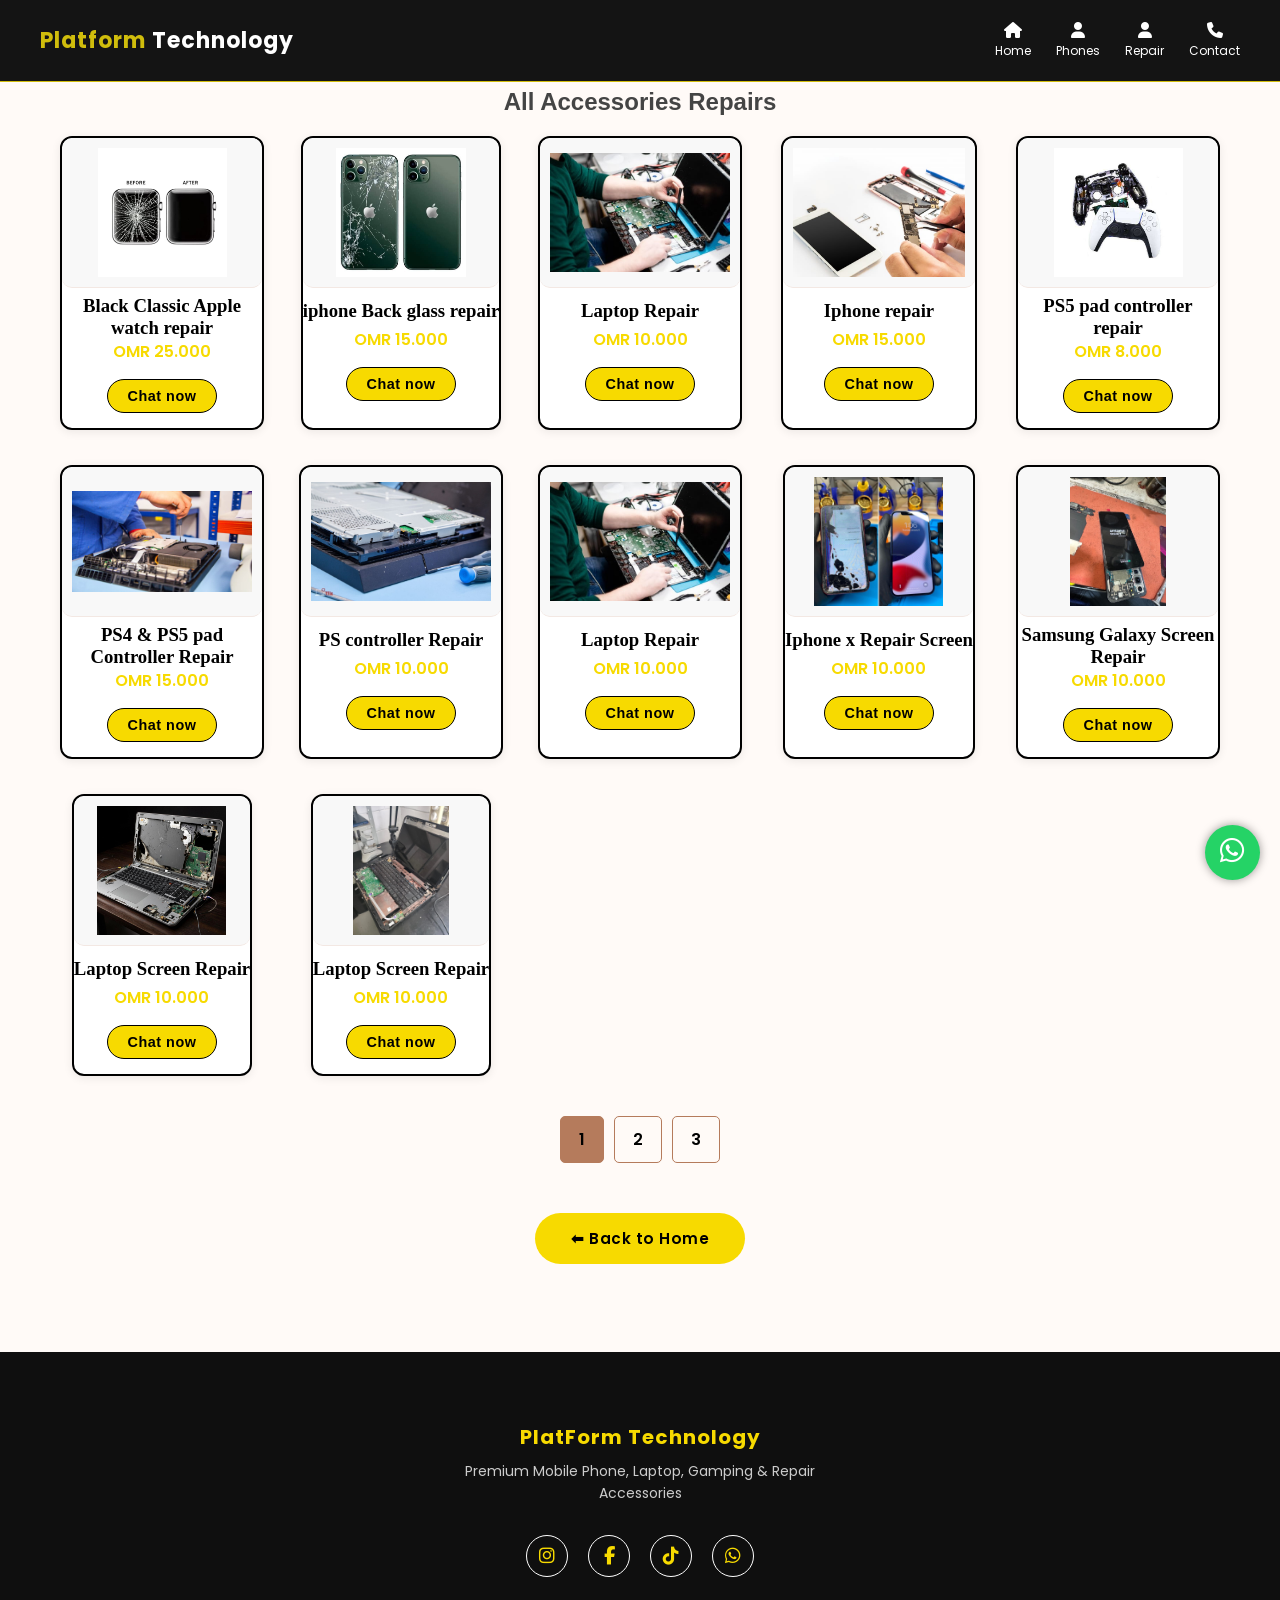
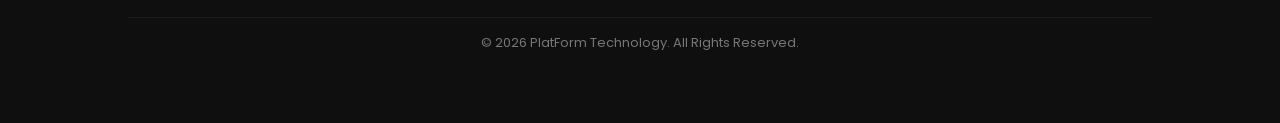
==== ALL REPAIRS.HTML @ 3eb85ddc "still working" ====
<!DOCTYPE html>
<html lang="en">
<head>
  <meta charset="UTF-8" />
  <meta name="viewport" content="width=device-width, initial-scale=1.0" />
  <title>Platform Technology</title>

  <link rel="stylesheet" href="style.css" />
  <link href="https://fonts.googleapis.com/css2?family=Playfair+Display:wght@600&family=Poppins:wght@300;400;500&display=swap" rel="stylesheet">
  <link rel="stylesheet" href="https://cdnjs.cloudflare.com/ajax/libs/font-awesome/6.5.0/css/all.min.css">
</head>

<body>

<!-- HEADER -->
<header class="main-header">
  <div class="logo">
    Platform <span> Technology</span>
  </div>

  <nav class="nav-icons">
    <a href="index.html" title="Home">
      <i class="fa-solid fa-house"></i>
      <span>Home</span>
    </a>

    <a href="abaya.html" title="Abayas">
      <i class="fa-solid fa-user"></i>
      <span>Phones</span>
    </a>

    <a href="ALL REPAIRS.HTML" title="Abayas">
      <i class="fa-solid fa-user"></i>
      <span>Repair</span>
    </a>

    <a href="#Contact" title="Contact">
      <i class="fa-solid fa-phone"></i>
      <span>Contact</span>
    </a>
  </nav>
</header>

<!-- PRODUCTS -->
<section class="products">
  <h2>All Accessories Repairs</h2>

  <div class="product-grid">

    <div class="product reveal-zoom">
      <img src="img/apple watch repair 1.jpeg" alt="watch repair">
      <h3> Black Classic Apple watch repair</h3>
      <p class="price">OMR 25.000</p>
      <button class="btn" onclick="sendToWhatsApp(this)">Chat now</button>
    </div>

    <div class="product reveal-zoom">
      <img src="img/iphone back glass repair.jpeg" alt="iphone repair">
      <h3>iphone Back glass repair</h3>
      <p class="price">OMR 15.000</p>
      <button class="btn" onclick="sendToWhatsApp(this)">Chat now</button>
    </div>

    <div class="product reveal-zoom">
      <img src="img/Laptop repair.jpeg" alt="laptop Repair">
      <h3>Laptop Repair</h3>
      <p class="price">OMR 10.000</p>
      <button class="btn" onclick="sendToWhatsApp(this)">Chat now</button>
    </div>

    <div class="product reveal-zoom">
      <img src="img/iphone repairs.jpeg" alt="iphone repair">
      <h3>Iphone repair</h3>
      <p class="price">OMR 15.000</p>
      <button class="btn" onclick="sendToWhatsApp(this)">Chat now</button>
    </div>

    <div class="product reveal-zoom">
      <img src="img/Gaming pad repair.jpeg" alt="pad repair">
      <h3>PS5 pad controller repair</h3>
      <p class="price">OMR 8.000</p>
      <button class="btn" onclick="sendToWhatsApp(this)">Chat now</button>
    </div>


    <div class="product reveal-zoom">
      <img src="img/PS 4 & 5 REPAIR.jpeg" alt="abaya">
      <h3>PS4 & PS5 pad Controller Repair</h3>
      <p class="price">OMR 15.000</p>
      <button class="btn" onclick="sendToWhatsApp(this)">Chat now</button>
    </div>


    <div class="product reveal-zoom">
      <img src="img/PS REPAIR.jpeg" alt="PS REPAIR">
      <h3>PS controller Repair</h3>
      <p class="price">OMR 10.000</p>
      <button class="btn" onclick="sendToWhatsApp(this)">Chat now</button>
    </div>


    <div class="product reveal-zoom">
      <img src="img/laptop repair 3.jpeg" alt="abaya">
      <h3>Laptop Repair </h3>
      <p class="price">OMR 10.000</p>
      <button class="btn" onclick="sendToWhatsApp(this)">Chat now</button>
    </div>

    <div class="product reveal-zoom">
      <img src="img/IPHONE X REPAIR.jpeg" alt="IPHONE X ">
      <h3>Iphone x Repair Screen</h3>
      <p class="price">OMR 10.000</p>
      <button class="btn" onclick="sendToWhatsApp(this)">Chat now</button>
    </div>


    <div class="product reveal-zoom">
      <img src="img/SAMSUNG REPAIR.jpeg" alt="SAMSUNG">
      <h3>Samsung Galaxy Screen Repair</h3>
      <p class="price">OMR 10.000</p>
      <button class="btn" onclick="sendToWhatsApp(this)">Chat now</button>
    </div>


    <div class="product reveal-zoom">
      <img src="img/lapttop.jpeg" alt="laptop">
      <h3>Laptop Screen Repair</h3>
      <p class="price">OMR 10.000</p>
      <button class="btn" onclick="sendToWhatsApp(this)">Chat now</button>
    </div>


    <div class="product reveal-zoom">
      <img src="img/lapttop 2.jpeg" alt="laptop">
      <h3>Laptop Screen Repair</h3>
      <p class="price">OMR 10.000</p>
      <button class="btn" onclick="sendToWhatsApp(this)">Chat now</button>
    </div>


  </div>
  <!-- PAGINATION -->
<div class="pagination">
  <a href="ANKER.html" class="page active">1</a>
  <a href="PAWA.HTML" class="page ">2</a>
  <a href="porodo.html" class="page ">3</a>
</div>

    <!-- Back to Home -->
    <div style="margin-top: 50px;">
      <a href="index.html" class="btn">⬅ Back to Home</a>
    </div>
</section>



<!-- FOOTER -->
<footer class="site-footer">
  <div class="footer-content">
    <div class="footer-brand">
      <h3>PlatForm Technology</h3>
      <p>Premium Mobile Phone, Laptop, Gamping & Repair Accessories</p>
    </div>

    <div class="footer-socials">
      <a href="#"><i class="fab fa-instagram"></i></a>
      <a href="#"><i class="fab fa-facebook-f"></i></a>
      <a href="#"><i class="fab fa-tiktok"></i></a>
      <a href="#"><i class="fab fa-whatsapp"></i></a>
    </div>
  </div>

  <div class="footer-bottom">
    © 2026 PlatForm Technology. All Rights Reserved.
  </div>
</footer>

<!-- FLOATING WHATSAPP -->
<a href="https://wa.me/2349033847211" class="whatsapp-float" target="_blank">
  <i class="fab fa-whatsapp"></i>
</a>

<script src="script.js"></script>
</body>
</html>
---- style.css ----
/* ---------- GLOBAL STYLES ---------- */
* {
  margin: 0;
  padding: 0;
  box-sizing: border-box;
}


body {
  font-family: 'Poppins', sans-serif;
  background-color: #0a0a0a;
  color: #ffffff;
  overflow-x: hidden;
}

a {
  text-decoration: none;
  color: inherit;
}

/* ---------- HEADER ---------- */
.main-header {
  position: fixed;
  top: 0;
  left: 0;
  width: 100%;
  height: 82px;
  background: rgba(0, 0, 0, 0.92);
  backdrop-filter: blur(10px);
  display: flex;
  align-items: center;
  justify-content: space-between;
  padding: 0 40px;
  z-index: 1000;
  border-bottom: 1px solid #f1da0bd9;
}

/* LOGO */
.logo {
  font-size: 22px;
  font-weight: 700;
  color: #f1da0bd9;
  letter-spacing: 1px;
}

.logo span {
  color: #fff;
}

/* NAV ICONS */
.nav-icons {
  display: flex;
  gap: 25px;
}

.nav-icons a {
  text-decoration: none;
  color: #fff;
  font-size: 12px;
  display: flex;
  flex-direction: column;
  align-items: center;
  gap: 4px;
  transition: all 0.3s ease;
}

.nav-icons a i {
  font-size: 16px;
}

.nav-icons a:hover {
  color: #f1da0bd9;
  transform: translateY(-2px);
}

/* HEADER BUTTON */
.header-btn {
  background: #f1da0bd9;
  color: #000;
  padding: 9px 20px;
  border-radius: 20px;
  font-size: 13px;
  font-weight: 600;
  text-decoration: none;
  transition: background 0.3s ease;
}

.header-btn:hover {
  background: #f1da0bd9;
}

/* ===== MOBILE HEADER FIX ===== */
@media (max-width: 768px) {

  .main-header {
    height: 60px;
    padding: 0 15px;
    flex-direction: row;
  }

  /* Logo smaller */
  .logo {
    font-size: 16px;
    white-space: nowrap;
  }

  /* Center icons in one line */
  .nav-icons {
    flex: 1;
    display: flex;
    justify-content: center;
    gap: 22px;
  }

  /* ICON ONLY — NO TEXT */
  .nav-icons span {
    display: none;
  }

  .nav-icons a i {
    font-size: 18px;
  }

  /* WhatsApp button becomes icon-like */
  .header-btn {
    padding: 6px 10px;
    font-size: 12px;
    border-radius: 50%;
    width: 36px;
    height: 36px;
    display: flex;
    align-items: center;
    justify-content: center;
  }

  .header-btn::after {
    content: "";
    font-family: "Font Awesome 6 Brands";
    font-size: 16px;
  }

  .header-btn {
    color: transparent;
  }
}



/* ---------- HERO SECTION ---------- */
.hero h1 {
  font-size: 2.6rem;
  color: #f7da00da;
  margin-bottom: 8px;
  line-height: 1.4;
}

.hero p {
  font-size: 1.05rem;
  color: #e0e0e0;
  margin-bottom: 26px;
  max-width: 520px;
  margin-left: auto;
  margin-right: auto;
  line-height: 1.5;
}



.hero {
  position: relative;
  height: 100vh;
  overflow: hidden;
  display: flex;
  align-items: center;
  justify-content: center;
  color: #fff;
}



/* Video */
.hero-video {
  position: absolute;
  top: 0;
  left: 0;
  width: 100%;
  height: 110%;
  object-fit: cover;
  object-position:45px;
  z-index: -2;
}



/* Overlay */
.overlay {
  position: absolute;
  top: 0;
  left: 0;
  width: 100%;
  height: 100%;
  background: linear-gradient(
    to right,
    rgba(0,0,0,0.65),
    rgba(0,0,0,0.25),
    rgba(0,0,0,0.1)
  );

  z-index: -1;
}



/* Content */
.hero-content {
  z-index: 1;
  max-width: 800px;
  padding: 20px;
  transform: translateY(30px); /* fine-tune vertical position */
}




.btn {
  display: inline-block;
  background: #f7da00;
  color: #000;
  padding: 14px 36px;
  border-radius: 30px;
  font-size: 0.95rem;
  font-weight: 600;
  text-decoration: none;
  letter-spacing: 0.5px;
  transition: all 0.3s ease;
}

.btn:hover {
  background: #d6a98c;
  transform: translateY(-2px);
}

@media (max-width: 768px) {
  .hero {
    justify-content: center;
    text-align: center;
    padding: 0 20px;
  }

  .hero-content {
    max-width: 100%;
  }

  .hero h1 {
    font-size: 2rem;
  }

  .hero p {
    font-size: 0.95rem;
  }
}


@media (min-width: 992px) {
  .hero {
    justify-content: flex-start;
    padding-left: 8%;
  }

  .hero-content {
    max-width: 520px;
    text-align: left;
  }

  .hero h1 {
    font-size: 3.2rem;
    line-height: 1.25;
  }

  .hero p {
    font-size: 1.15rem;
    margin-left: 0;
    margin-right: 0;
  }
}





/* ---------- ABOUT SECTION ---------- */
.about {
  display: flex;
  align-items: center;
  justify-content: space-between;
  padding: 90px 60px;
  flex-wrap: wrap;
  background: #111;
}


.about-text {
  width: 60%;
}

.about-text h2 {
  color: #f7da00;;
  margin-bottom: 20px;
  font-size: 1.7rem;
}

.about-text p {
  color: #ccc;
  line-height: 1;
  text-align: justify;
  font-family: 'Gill Sans', 'Gill Sans MT', Calibri, 'Trebuchet MS', sans-serif;
}


.about-image {
  width: 220px;
  height: 180px;
  max-width: 310px;
  border-radius: 20px;
  object-fit: cover;
}


/* ===== ABOUT SECTION MOBILE FIX ===== */
@media (max-width: 768px) {

  .about {
    flex-direction: column;
    padding: 60px 20px;
    text-align: center;
  }
  
  .about-video {
    width: 100%;
    max-width: 320px;
    margin-bottom: 30px;
  }

  .about-text {
    width: 100%;
  }

  .about-text h2 {
    font-size: 1.6rem;
  }

  .about-text p {
    font-size: 0.95rem;
    line-height: 1.6;
  }
}

/* ---------- PRODUCTS SECTION ---------- */
.products {
  padding: 88px 60px;
  background: #fffaf7; /* soft blush/cream background */
  text-align: center;
}

.products h2 {
  color: #444; /* soft warm gold-brown */
  margin-bottom: 20px;
  font-size: 1.5rem;
  font-family: Helvetica;
  font-weight: 600;
}

.products p.subtitle {
  color: #444;
  font-size: 1rem;
  margin-bottom: 40px;
  max-width: 700px;
  margin-left: auto;
  margin-right: auto;
}

/* GRID */
.product-grid {
  display: grid;
  grid-template-columns: repeat(auto-fit, minmax(190px, 1fr));
  gap: 35px;
  justify-items: center;
}

/* CARD STYLE */
.product {
  background: #ffffff;
  border-radius: 12px;
  border: 2px solid #000;;
  overflow: hidden;
  box-shadow: 0 2px 10px rgba(0,0,0,0.08);
  transition: transform 0.3s ease, box-shadow 0.3s ease;
  padding-bottom: 15px;
  max-width: 330px;
}

.product:hover {
  transform: translateY(-5px);
  box-shadow: 0 6px 20px rgba(0,0,0,0.1);
}

.product img {
  width: 100%;
  height: 150px;
  object-fit: contain;
  border-bottom: 1px solid #f3e8e3;
  background-color: #f8f8f8;
  padding: 10px;
  border-radius: 10px;
}

.product h3 {
  min-height: 32px;      
  display: flex;
  align-items: center;
  justify-content: center;
  text-align: center;
  color: #000;
  font-family: 'Times New Roman', Times, serif;
}

.product p.price {
  color: #f7da00;
  font-weight: 600;
  font-size: 1rem;
  margin-bottom: 15px;
}

/* BUTTON */
.product .btn {
  background: #f7da00;
  color: #000;
  border: 1.5px solid #000000;
  padding: 8px 20px;
  border-radius: 25px;
  font-weight: 600;
  font-size: 0.9rem;
  transition: all 0.3s ease;
}

.product .btn:hover {
  background: #fff;
  color: #000;
}

/* ---------- MOBILE PRODUCT GRID FIX ---------- */
@media (max-width: 768px) {
  .products {
    padding: 60px 20px;
  }

  .product-grid {
    grid-template-columns: repeat(2, 1fr);
    gap: 15px;
  }

  .product {
    padding-bottom: 10px;
    max-width: 100%;
  }

  .product img {
    height: 170px;
  }

  .product h3 {
    min-height: 36px;
  }

  .product p.price {
    font-size: 0.9rem;
  }

  .product .btn {
    font-size: 0.75rem;
    padding: 6px 14px;
  }
}



/* CONTACT SECTION */
#contact {
  background: #000;
  padding: 70px 10%;
}

.contact-wrapper {
  display: flex;
  flex-wrap: wrap;
  justify-content: space-between;
  align-items: flex-start;
  gap: 40px;
  margin-top: 20px;
}

/* Left side info */
.contact-info {
  flex: 1;
  min-width: 320px;
  background: #111;
  border-radius: 10px;
  padding: 25px;
  box-shadow: 0 4px 15px rgba(0,0,0,0.1);
  overflow: hidden;
  transition: transform 0.3s, box-shadow 0.3s;
  height: 420px;
}

.contact-info:hover{
  transform: translateY(-5px);
}

.contact-info h3 {
  color: #f7da00;;
  font-family: 'Poppins', sans-serif;
  margin-bottom: 10px;
}

.contact-info p {
  margin: 8px 0;
  color: #ccc;
  font-size: 0.95em;
}

.map-container {
  width: 100%;
  max-width: 900px;
  margin: 20px auto;
  border-radius: 8px;
  overflow: hidden;
  box-shadow: 0 4px 12px rgba(0, 0, 0, 0.15);
}



/* CONTACT SECTION: SIDE-BY-SIDE LAYOUT */

.contact-wrapper {
  display: flex;
  flex-direction: row;
  flex-wrap: nowrap;
  align-items: stretch;
  gap: 25px;
}

/* Left: Shop Information */
.contact-info {
  flex: 1;
  min-width: 0;
  height: 350px;
  box-sizing: border-box;
}

/* Right: Google Map */
.map-container {
  flex: 1.5;
  min-width: 0;
  max-width: none;
  height: 350px;
  margin: 0;
  box-sizing: border-box;
}

.map-container iframe {
  display: block;
  width: 100%;
  height: 100%;
  border: 0;
}

/* Mobile Responsive Layout */
@media (max-width: 768px) {
  .contact-wrapper {
    flex-direction: column;
    flex-wrap: wrap;
  }

  .contact-info {
    width: 100%;
    height: auto;
    min-height: 200px;
  }

  .map-container {
    width: 100%;
    height: 350px;
  }
}


/* Make Contact Information and Map Equal in Size */
.contact-wrapper {
  display: flex;
  align-items: stretch;
  gap: 25px;
}

.contact-info,
.map-container {
  height: 200px;
  box-sizing: border-box;
}

/* Shop Information */
.contact-info {
  flex: 1;
  min-width: 0;
  margin: 0;
}

/* Google Map */
.map-container {
  flex: 1;
  max-width: none;
  padding: 0;
  overflow: hidden;
  border-radius: 10px;
}

.map-container iframe {
  width: 100%;
  height: 80%;
  display: block;
  border: 0;
}

/* Mobile Responsive */
@media (max-width: 768px) {
  .contact-wrapper {
    flex-direction: column;
  }

  .contact-info,
  .map-container {
    width: 100%;
    flex: none;
    height: 250px;
  }
}

/* ---------- FOOTER ---------- */


/* ===== FOOTER ===== */
.site-footer {
  background: #0f0f0f;
  color: #ccc;
  padding: 70px 10%;
  text-align: center;
}

.footer-content {
  max-width: 1100px;
  margin: auto;
  display: flex;
  flex-direction: column;
  gap: 30px;
  align-items: center;
}

/* BRAND */
.footer-brand h3 {
  color: #f7da00;
  font-size: 20px;
  margin-bottom: 8px;
  letter-spacing: 1px;
}

.footer-brand p {
  font-size: 14px;
  max-width: 400px;
  line-height: 1.6;
}

/* SOCIAL ICONS */
.footer-socials {
  display: flex;
  gap: 20px;
}

.footer-socials a {
  color: #f7da00;
  font-size: 18px;
  width: 42px;
  height: 42px;
  border: 1px solid #fff;
  border-radius: 50%;
  display: flex;
  align-items: center;
  justify-content: center;
  transition: all 0.3s ease;
  text-decoration: none;
}

.footer-socials a:hover {
  background: #fff;
  color: #000;
  transform: translateY(-3px);
}

/* COPYRIGHT */
.footer-bottom {
  margin-top: 40px;
  font-size: 13px;
  color: #777;
  border-top: 1px solid rgba(255,255,255,0.05);
  padding-top: 15px;
}

/* MOBILE */
@media (max-width: 768px) {
  .footer-brand p {
    font-size: 13px;
  }
}



.map-container {
  max-width: 1100px;
  margin: 60px auto;
  padding: 0 20px;
}

.map-container iframe {
  width: 100%;
  height: 400px;
  border-radius: 12px;
}


/* ---------- WHATSAPP FLOAT BUTTON ---------- */
.whatsapp-float {
  position: fixed;
  bottom: 20px;
  right: 20px;
  background: #25d366;
  color: #fff;
  font-size: 26px;
  width: 55px;
  height: 55px;
  border-radius: 50%;
  text-align: center;
  line-height: 55px;
  box-shadow: 0 0 10px rgba(0,0,0,0.4);
  transition: all 0.3s ease;
  z-index: 999;
}

.whatsapp-float:hover {
  background: #1ebe5d;
  transform: scale(1.1);
}

/* Icon style */
.whatsapp-float i {
  font-size: 28px;
}

/* Tooltip style */
.whatsapp-float .tooltip {
  visibility: hidden;
  opacity: 0;
  position: absolute;
  right: 65px;
  bottom: 6px;
  background: #333;
  color: #fff;
  padding: 6px 5px;
  border-radius: 5px;
  font-size: 10px;
  white-space: nowrap;
  transition: opacity 0.3s ease, transform 0.3s ease;
  transform: translateY(5px);
}

.whatsapp-float:hover .tooltip {
  visibility: visible;
  opacity: 1;
  transform: translateY(0);
}


/* ---------- RESPONSIVE ---------- */
@media (max-width: 768px) {
  header {
    flex-direction: column;
    padding: 20px;
  }

  nav {
    margin: 10px 0;
  }

  .about {
    flex-direction: column;
    text-align: center;
    padding: 60px 20px;
  }

  .about img, .about-text {
    width: 100%;
  }

  .hero h1 {
    font-size: 2.5rem;
  }

  .hero p {
    font-size: 1rem;
  }
}


/* ---------- PAGINATION ---------- */
.pagination {
  display: flex;
  justify-content: center;
  align-items: center;
  margin-top: 50px;
  gap: 10px;
}

.pagination .page {
  padding: 10px 18px;
  border: 1px solid #b57b5c;;
  color: #000;
  border-radius: 5px;
  font-weight: 600;
  transition: all 0.3s ease;
}

.pagination .page:hover {
  background-color: #b57b5c;;
  color: #000;
}

.pagination .active {
  background-color: #b57b5c;;
  color: #000;
}

.pagination .next {
  font-size: 1.2rem;
  padding: 8px 16px;
}


/* ---------- SCROLL REVEAL ANIMATIONS ---------- */
.reveal {
  opacity: 0;
  transform: translateY(40px);
  transition: all 0.9s ease;
}

.reveal.active {
  opacity: 1;
  transform: translateY(0);
}

/* Slide From Left */
.reveal-left {
  opacity: 0;
  transform: translateX(-60px);
  transition: all 0.9s ease;
}

.reveal-left.active {
  opacity: 1;
  transform: translateX(0);
}

/* Slide From Right */
.reveal-right {
  opacity: 0;
  transform: translateX(60px);
  transition: all 0.9s ease;
}

.reveal-right.active {
  opacity: 1;
  transform: translateX(0);
}

/* Zoom In */
.reveal-zoom {
  opacity: 0;
  transform: scale(0.85);
  transition: all 0.9s ease;
}

.reveal-zoom.active {
  opacity: 1;
  transform: scale(1);
}


/* ===== CATEGORY FILTER (SAFE) ===== */
.category-filter {
  display: flex;
  justify-content: center;
  gap: 12px;
  margin-bottom: 30px;
  flex-wrap: wrap;
}

.category-filter .filter-btn {
  background: transparent;
  border: 1.5px solid #b57b5c;
  color: #b57b5c;
  padding: 7px 18px;
  border-radius: 20px;
  font-size: 0.85rem;
  font-weight: 600;
  cursor: pointer;
  transition: all 0.25s ease;
}

.category-filter .filter-btn:hover {
  background: #b57b5c;
  color: #fff;
}

.category-filter .filter-btn.active {
  background: #b57b5c;
  color: #fff;
}



.pagination {
  display: flex;
  justify-content: center;
  gap: 10px;
  margin-top: 40px;
}

.pagination button {
  padding: 8px 14px;
  border: 1px solid #b57b5c;
  background: transparent;
  color: #b57b5c;
  cursor: pointer;
  border-radius: 5px;
}

.pagination button:hover {
  background: #b57b5c;
  color: #fff;
}
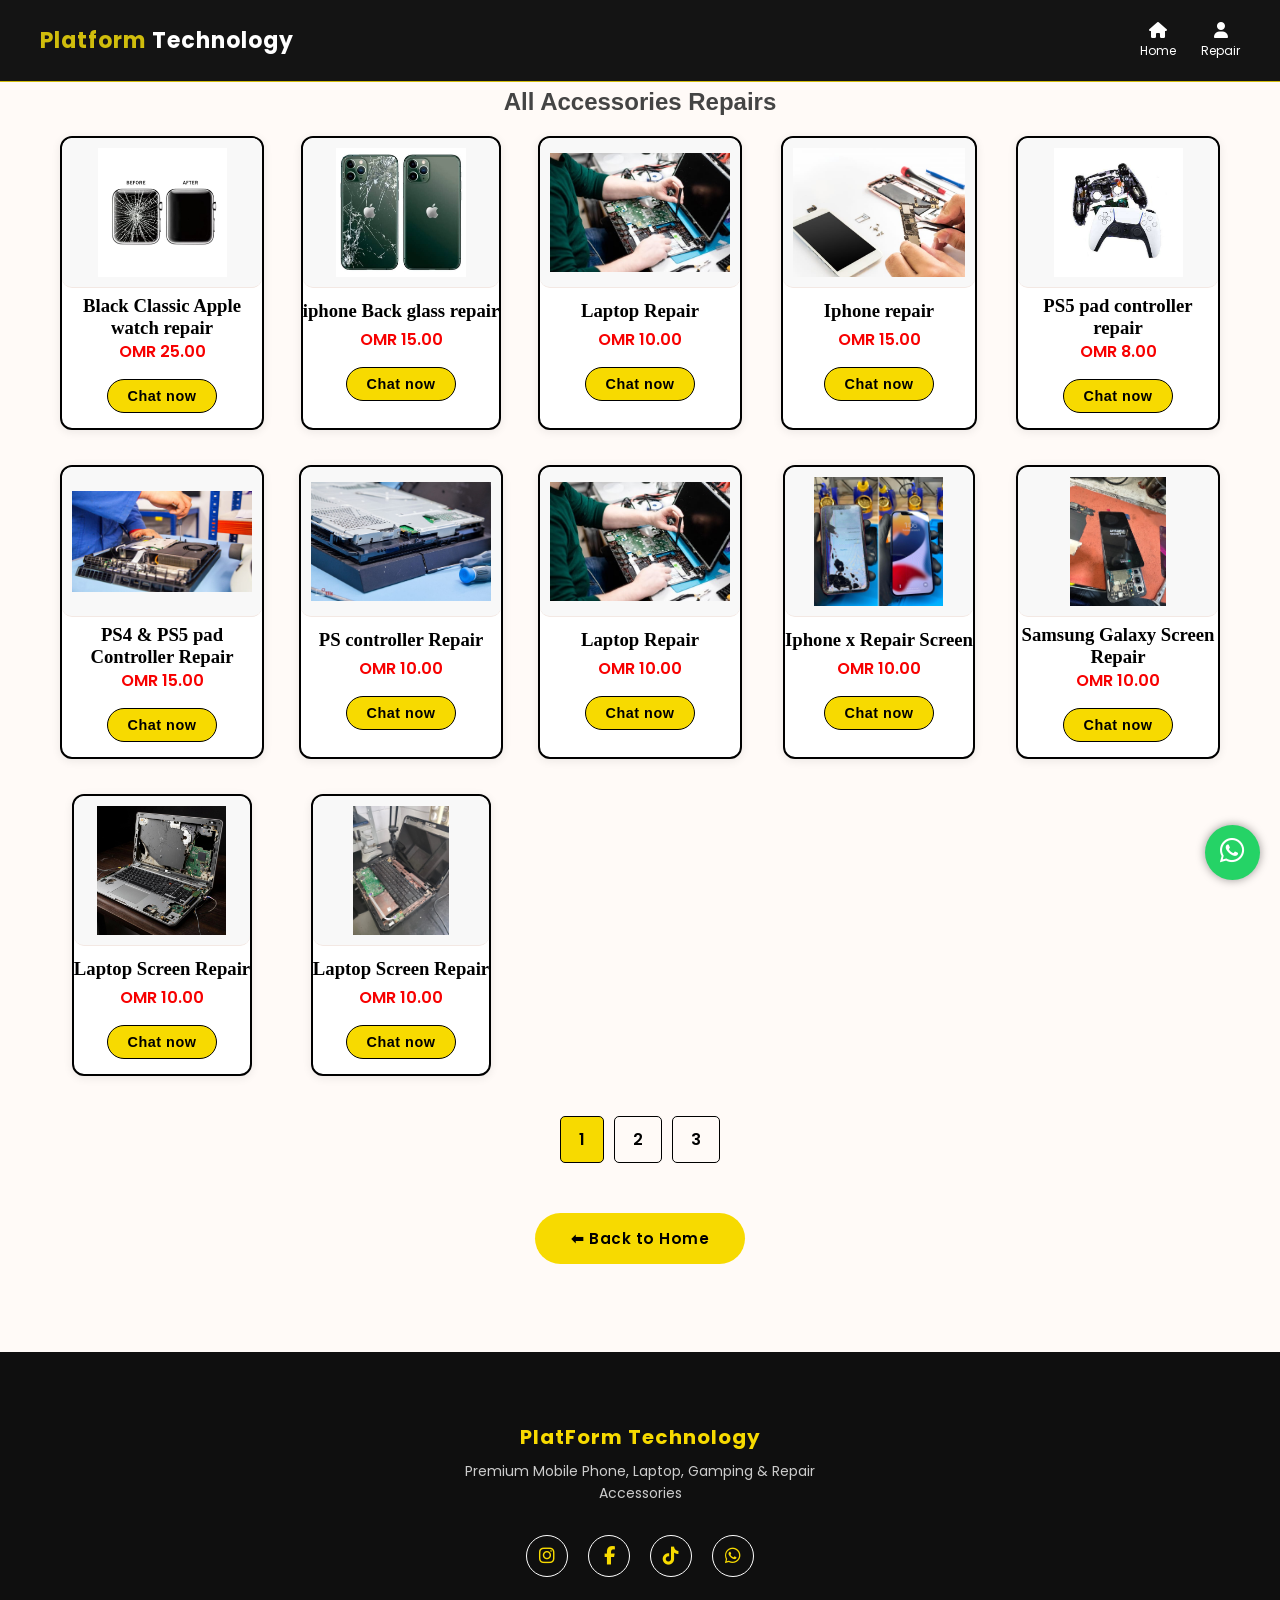
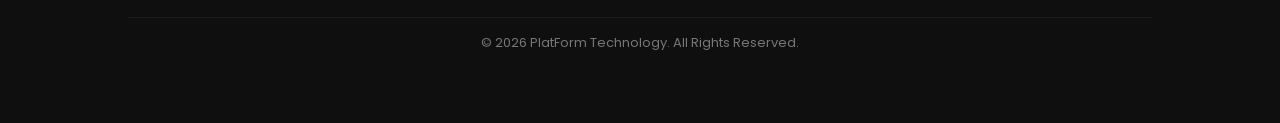
==== commit 76b17c6a: "code updated" ====
--- a/ALL REPAIRS.HTML
+++ b/ALL REPAIRS.HTML
@@ -24,19 +24,9 @@
       <span>Home</span>
     </a>
 
-    <a href="abaya.html" title="Abayas">
-      <i class="fa-solid fa-user"></i>
-      <span>Phones</span>
-    </a>
-
-    <a href="ALL REPAIRS.HTML" title="Abayas">
+    <a href="ALL REPAIRS.HTML" title="REPAIR">
       <i class="fa-solid fa-user"></i>
       <span>Repair</span>
-    </a>
-
-    <a href="#Contact" title="Contact">
-      <i class="fa-solid fa-phone"></i>
-      <span>Contact</span>
     </a>
   </nav>
 </header>
@@ -50,35 +40,35 @@
     <div class="product reveal-zoom">
       <img src="img/apple watch repair 1.jpeg" alt="watch repair">
       <h3> Black Classic Apple watch repair</h3>
-      <p class="price">OMR 25.000</p>
+      <p class="price">OMR 25.00</p>
       <button class="btn" onclick="sendToWhatsApp(this)">Chat now</button>
     </div>
 
     <div class="product reveal-zoom">
       <img src="img/iphone back glass repair.jpeg" alt="iphone repair">
       <h3>iphone Back glass repair</h3>
-      <p class="price">OMR 15.000</p>
+      <p class="price">OMR 15.00</p>
       <button class="btn" onclick="sendToWhatsApp(this)">Chat now</button>
     </div>
 
     <div class="product reveal-zoom">
       <img src="img/Laptop repair.jpeg" alt="laptop Repair">
       <h3>Laptop Repair</h3>
-      <p class="price">OMR 10.000</p>
+      <p class="price">OMR 10.00</p>
       <button class="btn" onclick="sendToWhatsApp(this)">Chat now</button>
     </div>
 
     <div class="product reveal-zoom">
       <img src="img/iphone repairs.jpeg" alt="iphone repair">
       <h3>Iphone repair</h3>
-      <p class="price">OMR 15.000</p>
+      <p class="price">OMR 15.00</p>
       <button class="btn" onclick="sendToWhatsApp(this)">Chat now</button>
     </div>
 
     <div class="product reveal-zoom">
       <img src="img/Gaming pad repair.jpeg" alt="pad repair">
       <h3>PS5 pad controller repair</h3>
-      <p class="price">OMR 8.000</p>
+      <p class="price">OMR 8.00</p>
       <button class="btn" onclick="sendToWhatsApp(this)">Chat now</button>
     </div>
 
@@ -86,7 +76,7 @@
     <div class="product reveal-zoom">
       <img src="img/PS 4 & 5 REPAIR.jpeg" alt="abaya">
       <h3>PS4 & PS5 pad Controller Repair</h3>
-      <p class="price">OMR 15.000</p>
+      <p class="price">OMR 15.00</p>
       <button class="btn" onclick="sendToWhatsApp(this)">Chat now</button>
     </div>
 
@@ -94,7 +84,7 @@
     <div class="product reveal-zoom">
       <img src="img/PS REPAIR.jpeg" alt="PS REPAIR">
       <h3>PS controller Repair</h3>
-      <p class="price">OMR 10.000</p>
+      <p class="price">OMR 10.00</p>
       <button class="btn" onclick="sendToWhatsApp(this)">Chat now</button>
     </div>
 
@@ -102,14 +92,14 @@
     <div class="product reveal-zoom">
       <img src="img/laptop repair 3.jpeg" alt="abaya">
       <h3>Laptop Repair </h3>
-      <p class="price">OMR 10.000</p>
+      <p class="price">OMR 10.00</p>
       <button class="btn" onclick="sendToWhatsApp(this)">Chat now</button>
     </div>
 
     <div class="product reveal-zoom">
       <img src="img/IPHONE X REPAIR.jpeg" alt="IPHONE X ">
       <h3>Iphone x Repair Screen</h3>
-      <p class="price">OMR 10.000</p>
+      <p class="price">OMR 10.00</p>
       <button class="btn" onclick="sendToWhatsApp(this)">Chat now</button>
     </div>
 
@@ -117,7 +107,7 @@
     <div class="product reveal-zoom">
       <img src="img/SAMSUNG REPAIR.jpeg" alt="SAMSUNG">
       <h3>Samsung Galaxy Screen Repair</h3>
-      <p class="price">OMR 10.000</p>
+      <p class="price">OMR 10.00</p>
       <button class="btn" onclick="sendToWhatsApp(this)">Chat now</button>
     </div>
 
@@ -125,7 +115,7 @@
     <div class="product reveal-zoom">
       <img src="img/lapttop.jpeg" alt="laptop">
       <h3>Laptop Screen Repair</h3>
-      <p class="price">OMR 10.000</p>
+      <p class="price">OMR 10.00</p>
       <button class="btn" onclick="sendToWhatsApp(this)">Chat now</button>
     </div>
 
@@ -133,7 +123,7 @@
     <div class="product reveal-zoom">
       <img src="img/lapttop 2.jpeg" alt="laptop">
       <h3>Laptop Screen Repair</h3>
-      <p class="price">OMR 10.000</p>
+      <p class="price">OMR 10.00</p>
       <button class="btn" onclick="sendToWhatsApp(this)">Chat now</button>
     </div>
 
@@ -163,10 +153,10 @@
     </div>
 
     <div class="footer-socials">
-      <a href="#"><i class="fab fa-instagram"></i></a>
-      <a href="#"><i class="fab fa-facebook-f"></i></a>
+      <a href="https://www.instagram.com/platform.2021?psln=OGt1bjhmdjc0Mm03""><i class="fab fa-instagram"></i></a>
+      <a href="https://www.facebook.com/share/18fLMV8bav/"><i class="fab fa-facebook-f"></i></a>
       <a href="#"><i class="fab fa-tiktok"></i></a>
-      <a href="#"><i class="fab fa-whatsapp"></i></a>
+      <a href="https://wa.me/9687738153"><i class="fab fa-whatsapp"></i></a>
     </div>
   </div>
 
@@ -176,7 +166,7 @@
 </footer>
 
 <!-- FLOATING WHATSAPP -->
-<a href="https://wa.me/2349033847211" class="whatsapp-float" target="_blank">
+<a href="https://wa.me/9687738153" class="whatsapp-float" target="_blank">
   <i class="fab fa-whatsapp"></i>
 </a>
 
--- a/style.css
+++ b/style.css
@@ -186,7 +186,7 @@
   width: 100%;
   height: 110%;
   object-fit: cover;
-  object-position:45px;
+  object-position:center;
   z-index: -2;
 }
 
@@ -236,57 +236,54 @@
 }
 
 .btn:hover {
-  background: #d6a98c;
+  background: #fff;
   transform: translateY(-2px);
-}
+  border: 2px solid #000;
+}
+
+/* ===== HERO SECTION MOBILE FIX ===== */
 
 @media (max-width: 768px) {
+
   .hero {
+    height: 85vh;
+    min-height: 500px;
+    padding: 0 20px;
+    box-sizing: border-box;
     justify-content: center;
     text-align: center;
-    padding: 0 20px;
+  }
+
+  .hero-video {
+    width: 100%;
+    height: 100%;
+    object-fit: cover;
+    object-position: center;
   }
 
   .hero-content {
-    max-width: 100%;
+    width: 100%;
+    max-width: 360px;
+    padding: 0;
+    margin: 0 auto;
+    transform: none;
+    text-align: center;
   }
 
   .hero h1 {
     font-size: 2rem;
+    line-height: 1.3;
+    margin-bottom: 15px;
   }
 
   .hero p {
     font-size: 0.95rem;
-  }
-}
-
-
-@media (min-width: 992px) {
-  .hero {
-    justify-content: flex-start;
-    padding-left: 8%;
-  }
-
-  .hero-content {
-    max-width: 520px;
-    text-align: left;
-  }
-
-  .hero h1 {
-    font-size: 3.2rem;
-    line-height: 1.25;
-  }
-
-  .hero p {
-    font-size: 1.15rem;
-    margin-left: 0;
-    margin-right: 0;
-  }
-}
-
-
-
-
+    line-height: 1.6;
+    margin: 0 auto 25px;
+    max-width: 340px;
+  }
+
+}
 
 /* ---------- ABOUT SECTION ---------- */
 .about {
@@ -327,34 +324,56 @@
 
 
 /* ===== ABOUT SECTION MOBILE FIX ===== */
+
 @media (max-width: 768px) {
 
   .about {
+    display: flex;
     flex-direction: column;
-    padding: 60px 20px;
+    align-items: center;
+    padding: 40px 20px;
     text-align: center;
-  }
-  
-  .about-video {
+    box-sizing: border-box;
+  }
+
+  @media (max-width: 768px) {
+
+  .about img,
+  .about .about-image {
+    display: block;
     width: 100%;
-    max-width: 320px;
-    margin-bottom: 30px;
+    max-width: 280px;
+    height: 290px;
+    object-fit: cover;
+    object-position: center;
+    margin: 0 auto 25px;
+    border-radius: 12px;
+    box-sizing: border-box;
   }
 
   .about-text {
     width: 100%;
-  }
+    max-width: 500px;
+    margin: 0 auto;
+    box-sizing: border-box;
+  }
+
+}
 
   .about-text h2 {
-    font-size: 1.6rem;
+    font-size: 1.5rem;
+    line-height: 1.4;
+    margin-bottom: 15px;
   }
 
   .about-text p {
-    font-size: 0.95rem;
-    line-height: 1.6;
-  }
-}
-
+    font-size: 0.9rem;
+    line-height: 1.8;
+    text-align: left;
+    overflow-wrap: break-word;
+  }
+
+}
 /* ---------- PRODUCTS SECTION ---------- */
 .products {
   padding: 88px 60px;
@@ -425,7 +444,7 @@
 }
 
 .product p.price {
-  color: #f7da00;
+  color: #f70000;
   font-weight: 600;
   font-size: 1rem;
   margin-bottom: 15px;
@@ -829,7 +848,7 @@
 
 .pagination .page {
   padding: 10px 18px;
-  border: 1px solid #b57b5c;;
+  border: 1px solid #000;;
   color: #000;
   border-radius: 5px;
   font-weight: 600;
@@ -837,12 +856,12 @@
 }
 
 .pagination .page:hover {
-  background-color: #b57b5c;;
+  background-color: #fff;
   color: #000;
 }
 
 .pagination .active {
-  background-color: #b57b5c;;
+  background-color: #f7da00;;
   color: #000;
 }
 
